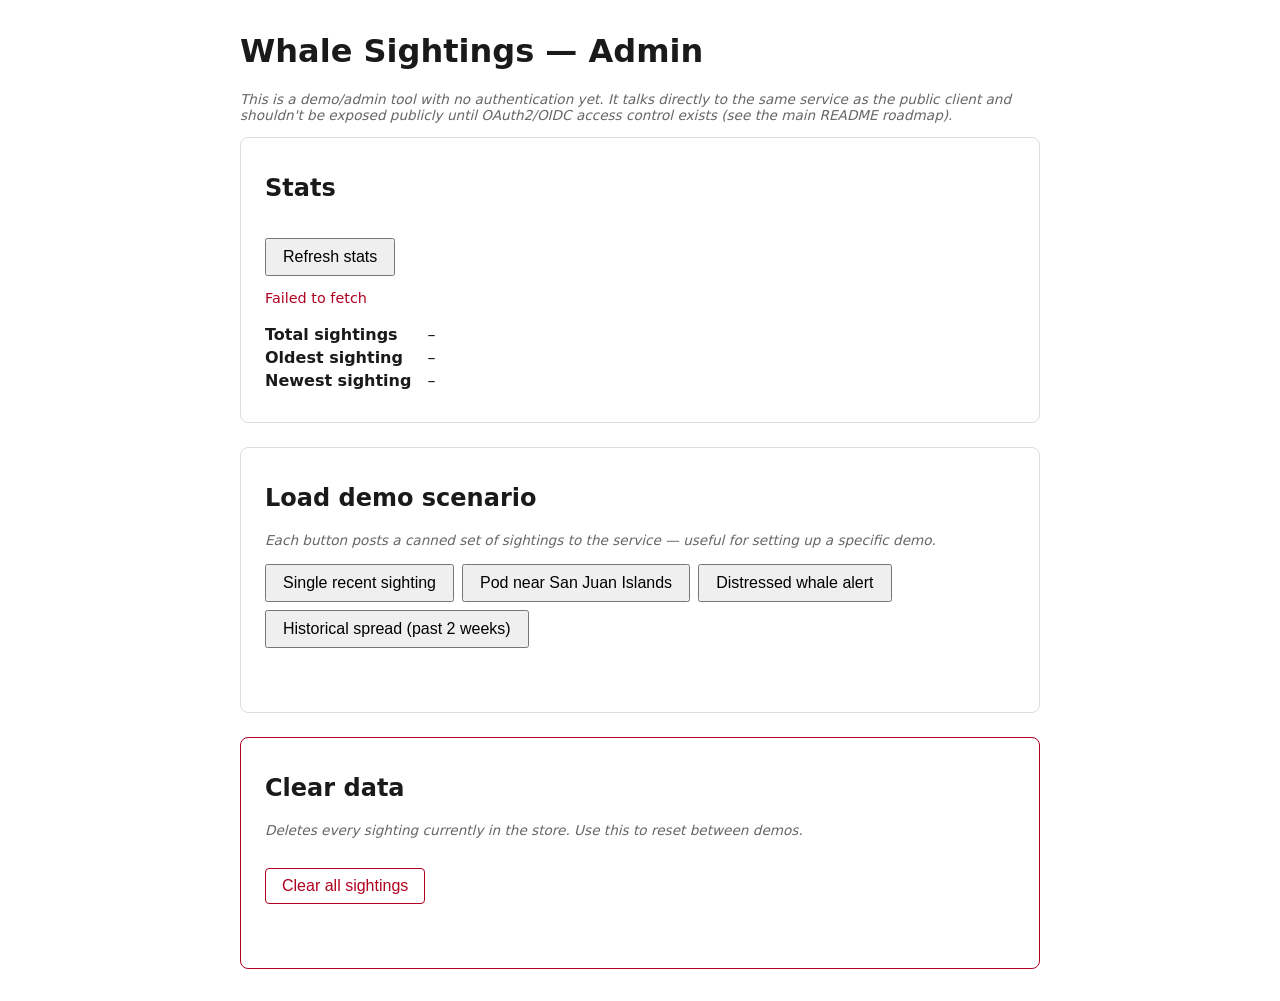
==== admin/index.html @ c4b86d85 "Add admin client with stats and canned demo data New GET /sightings/stats endpoint (count, oldest, n" ====
<!doctype html>
<html lang="en">
<head>
  <meta charset="utf-8" />
  <meta name="viewport" content="width=device-width, initial-scale=1" />
  <title>Whale Sightings — Admin</title>
  <link rel="stylesheet" href="styles.css" />
</head>
<body>
  <h1>Whale Sightings — Admin</h1>
  <p class="note">
    This is a demo/admin tool with no authentication yet. It talks directly to the same
    service as the public client and shouldn't be exposed publicly until OAuth2/OIDC
    access control exists (see the main README roadmap).
  </p>

  <section class="panel">
    <h2>Stats</h2>
    <button id="refresh-stats-button" type="button">Refresh stats</button>
    <p id="stats-status" class="status" role="status"></p>
    <dl class="stats-grid">
      <dt>Total sightings</dt>
      <dd id="stat-count">&ndash;</dd>
      <dt>Oldest sighting</dt>
      <dd id="stat-oldest">&ndash;</dd>
      <dt>Newest sighting</dt>
      <dd id="stat-newest">&ndash;</dd>
    </dl>
  </section>

  <section class="panel">
    <h2>Load demo scenario</h2>
    <p class="note">Each button posts a canned set of sightings to the service — useful for setting up a specific demo.</p>
    <div id="scenario-buttons" class="button-row"></div>
    <p id="scenario-status" class="status" role="status"></p>
  </section>

  <section class="panel danger-panel">
    <h2>Clear data</h2>
    <p class="note">Deletes every sighting currently in the store. Use this to reset between demos.</p>
    <button id="clear-all-button" type="button" class="danger-button">Clear all sightings</button>
    <p id="clear-status" class="status" role="status"></p>
  </section>

  <script src="app.js"></script>
</body>
</html>
---- admin/styles.css ----
body {
  font-family: system-ui, sans-serif;
  max-width: 800px;
  margin: 2rem auto;
  padding: 0 1rem;
  color: #1a1a1a;
}

.panel {
  border: 1px solid #ddd;
  border-radius: 8px;
  padding: 1rem 1.5rem;
  margin-bottom: 1.5rem;
}

button {
  margin-top: 1rem;
  padding: 0.5rem 1rem;
  font-size: 1rem;
  cursor: pointer;
}

.button-row {
  display: flex;
  flex-wrap: wrap;
  gap: 0.5rem;
  margin-top: 1rem;
}

.button-row button {
  margin-top: 0;
}

.stats-grid {
  display: grid;
  grid-template-columns: max-content 1fr;
  gap: 0.25rem 1rem;
  margin-top: 1rem;
}

.stats-grid dt {
  font-weight: 600;
}

.stats-grid dd {
  margin: 0;
}

.status {
  min-height: 1.2rem;
  font-size: 0.9rem;
}

.status.error {
  color: #b00020;
}

.status.success {
  color: #0a7d2c;
}

.note {
  font-size: 0.85rem;
  color: #666;
  font-style: italic;
}

.danger-panel {
  border-color: #b00020;
}

.danger-button {
  color: #b00020;
  background: none;
  border: 1px solid #b00020;
  border-radius: 4px;
}
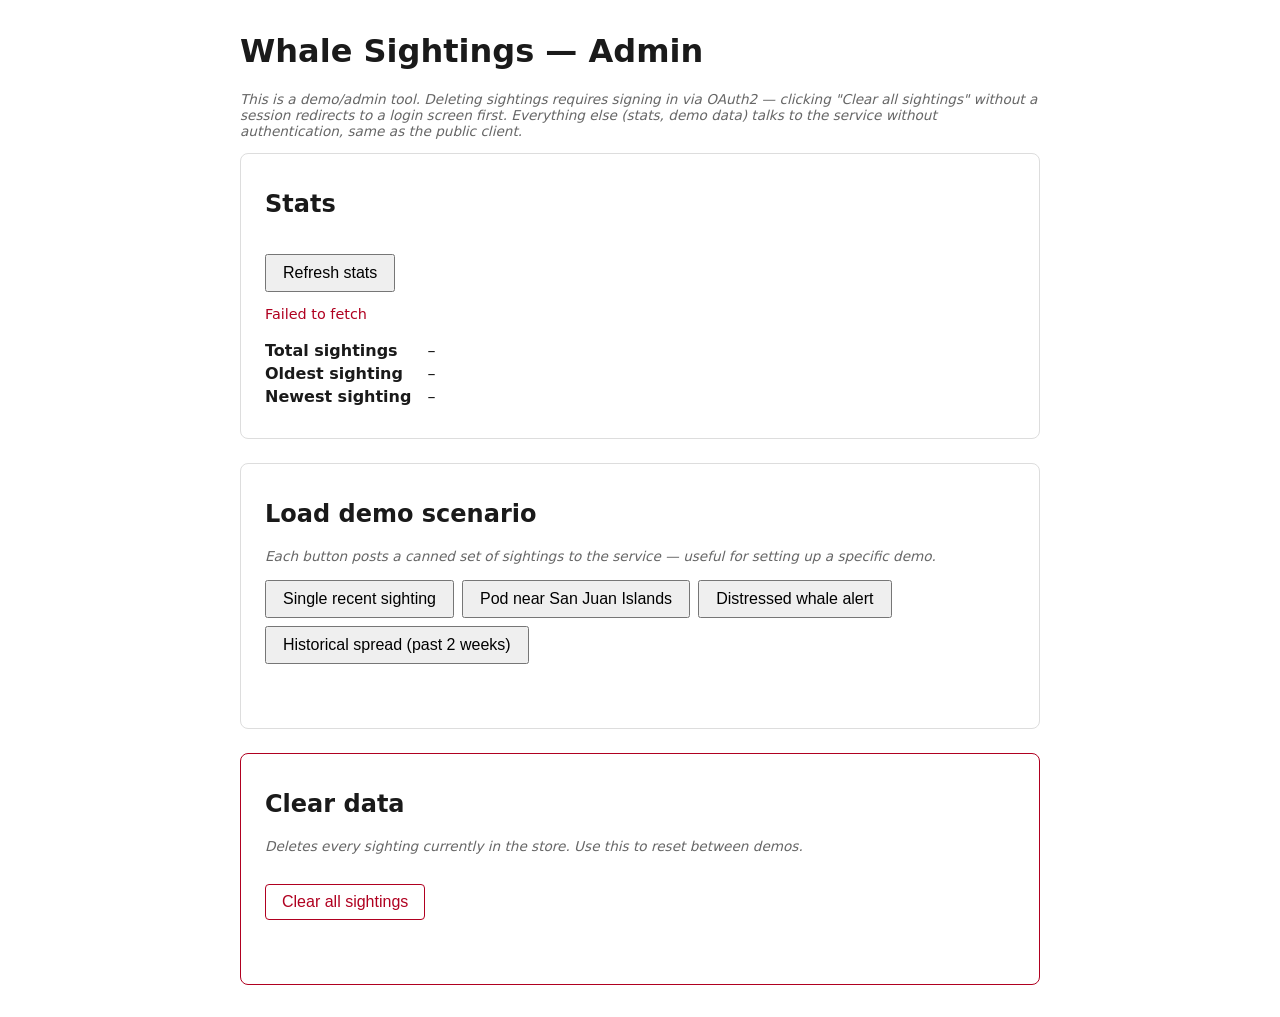
==== commit 4bddfe4c: "Add OAuth2 PKCE login to the admin client admin/oauth.js holds what app.js and callback.js both need" ====
--- a/admin/index.html
+++ b/admin/index.html
@@ -9,9 +9,10 @@
 <body>
   <h1>Whale Sightings — Admin</h1>
   <p class="note">
-    This is a demo/admin tool with no authentication yet. It talks directly to the same
-    service as the public client and shouldn't be exposed publicly until OAuth2/OIDC
-    access control exists (see the main README roadmap).
+    This is a demo/admin tool. Deleting sightings requires signing in via OAuth2 — clicking
+    "Clear all sightings" without a session redirects to a login screen first. Everything
+    else (stats, demo data) talks to the service without authentication, same as the public
+    client.
   </p>
 
   <section class="panel">
@@ -42,6 +43,8 @@
     <p id="clear-status" class="status" role="status"></p>
   </section>
 
+  <script src="config.js"></script>
+  <script src="oauth.js"></script>
   <script src="app.js"></script>
 </body>
 </html>
